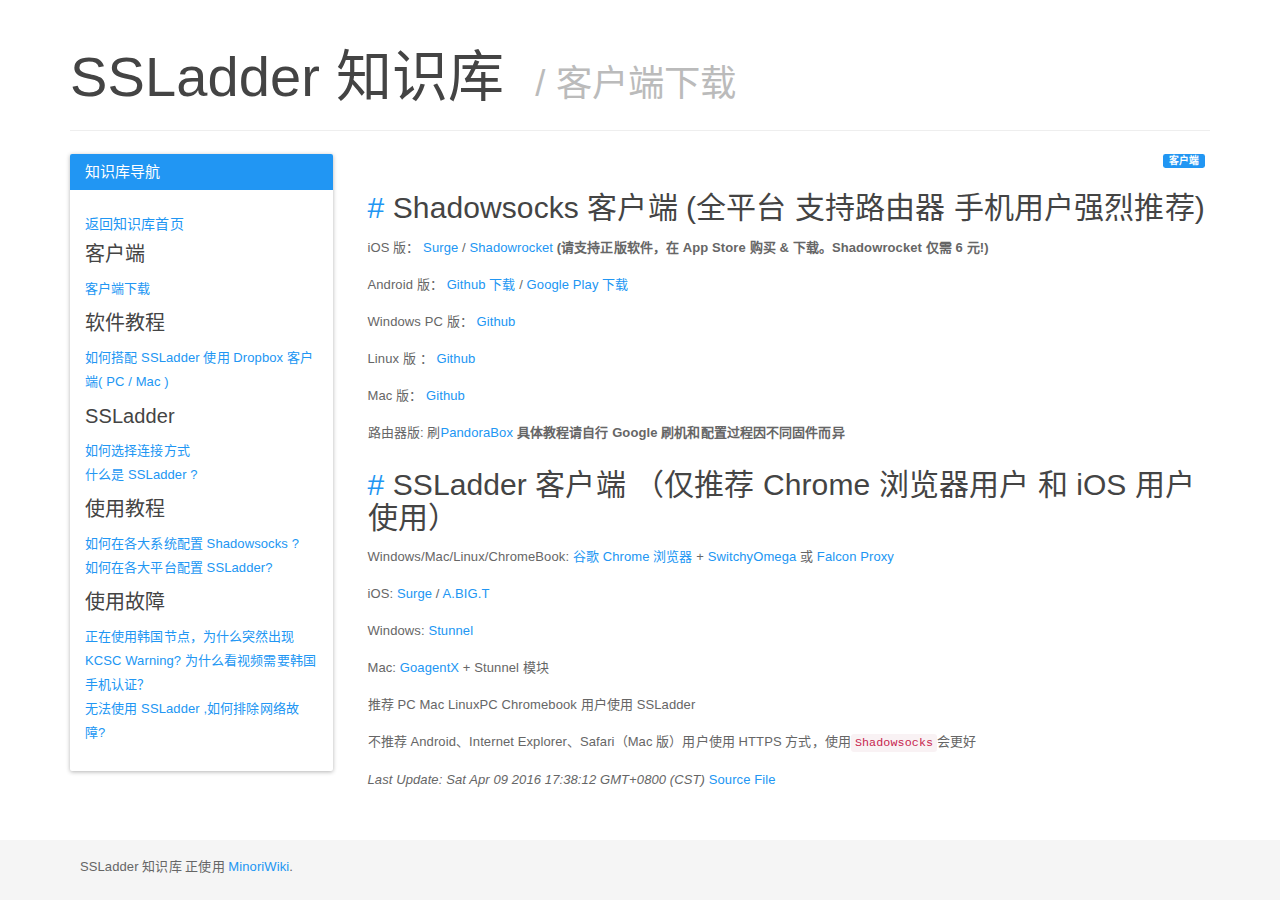
==== page/download/index.html @ 4f90092e "site update Fri Apr 15 2016 22:50:47 GMT+0800 (CST)" ====
<!DOCTYPE html>
<html lang="zh-CN">
<head>
    <meta charset="utf-8">
    <meta http-equiv="X-UA-Compatible" content="IE=edge">
    <meta name="viewport" content="width=device-width, initial-scale=1">
    <meta name="author" content="Frank">
    <meta name="description" content="SSLadder Knowledge Base">
    <title>
                客户端下载 - SSLadder 知识库            </title>
    <link href="/assets/bootstrap.min.css" rel="stylesheet"/>
    <link href="/assets/style.css" rel="stylesheet"/>
    <script src="/assets/highlight.min.js"></script>
    <base target="_blank">
</head>
<body>
<div class="container">
    <div class="page-header">
                <h1><a href="/" class="logo-text" target="_self">SSLadder 知识库</a>&nbsp;
                        <small>/ 客户端下载</small>
                    </h1>
            </div>
<div class="row">
<!-- two columns -->
<div class="col-lg-3 col-md-3">
<div class="panel panel-primary">
    <div class="panel-heading">
        <h3 class="panel-title">知识库导航</h3>
    </div>
    <div class="panel-body">
        <h6><a href="/" target="_self">返回知识库首页</a></h6>
                <h5>客户端</h5>
        <ul class="list-unstyled">
                        <li>
                <a href="/page/download/" target="_self">
                                        客户端下载                                    </a>
            </li>
                    </ul>
                <h5>软件教程</h5>
        <ul class="list-unstyled">
                        <li>
                <a href="/page/dropbox/" target="_self">
                                        如何搭配 SSLadder 使用 Dropbox 客户端( PC / Mac )                                    </a>
            </li>
                    </ul>
                <h5>SSLadder</h5>
        <ul class="list-unstyled">
                        <li>
                <a href="/page/how-to-choose/" target="_self">
                                        如何选择连接方式                                    </a>
            </li>
                        <li>
                <a href="/page/what-is-ssladder/" target="_self">
                                        什么是 SSLadder ?                                    </a>
            </li>
                    </ul>
                <h5>使用教程</h5>
        <ul class="list-unstyled">
                        <li>
                <a href="/page/how-to-use-ss/" target="_self">
                                        如何在各大系统配置 Shadowsocks ?                                    </a>
            </li>
                        <li>
                <a href="/page/how-to-use-ssladder/" target="_self">
                                        如何在各大平台配置 SSLadder?                                    </a>
            </li>
                    </ul>
                <h5>使用故障</h5>
        <ul class="list-unstyled">
                        <li>
                <a href="/page/korean-issue/" target="_self">
                                        正在使用韩国节点，为什么突然出现KCSC Warning? 为什么看视频需要韩国手机认证？                                    </a>
            </li>
                        <li>
                <a href="/page/troubleshooting/" target="_self">
                                        无法使用 SSLadder ,如何排除网络故障?                                    </a>
            </li>
                    </ul>
                    </div>
</div>
</div>
<div class="col-lg-9 col-md-9 col-sm-12">
<div class="index-content">
<div class="row">
<span class="label label-primary pull-right">客户端</span>
</div>
<div class="row">
<h2><a href="#Shadowsocks客户端_(全平台_支持路由器_手机用户强烈推荐)" name="Shadowsocks客户端_(全平台_支持路由器_手机用户强烈推荐)" target="_self" class="anchor"><span class="header-link">#</span></a>&nbsp;Shadowsocks 客户端 (全平台 支持路由器 手机用户强烈推荐)</h2>
<p>iOS 版： <a href="https://itunes.apple.com/cn/app/surge-web-developer-tool-proxy/id1040100637?ls=1&amp;mt=8">Surge</a>  / <a href="https://itunes.apple.com/cn/app/shadowrocket-for-shadowsocks/id932747118?mt=8">Shadowrocket</a> <strong>(请支持正版软件，在 App Store 购买 &amp; 下载。Shadowrocket 仅需 6 元!)</strong></p>
<p>Android 版： <a href="https://github.com/shadowsocks/shadowsocks-android/releases">Github 下载</a> / <a href="https://play.google.com/store/apps/details?id=com.github.shadowsocks">Google Play 下载</a></p>
<p>Windows PC 版： <a href="https://github.com/shadowsocks/shadowsocks-windows/releases">Github</a></p>
<p>Linux 版 ： <a href="https://github.com/shadowsocks/shadowsocks-qt5/wiki/%E5%AE%89%E8%A3%85%E6%8C%87%E5%8D%97">Github</a></p>
<p>Mac 版： <a href="https://github.com/shadowsocks/shadowsocks-iOS/releases/">Github</a></p>
<p>路由器版: 刷<a href="http://downloads.openwrt.org.cn/PandoraBox/">PandoraBox</a> <strong>具体教程请自行 Google 刷机和配置过程因不同固件而异</strong></p>
<h2><a href="#SSLadder客户端_（仅推荐_Chrome浏览器用户_和_iOS_用户使用）" name="SSLadder客户端_（仅推荐_Chrome浏览器用户_和_iOS_用户使用）" target="_self" class="anchor"><span class="header-link">#</span></a>&nbsp;SSLadder 客户端 （仅推荐 Chrome 浏览器用户 和 iOS 用户使用）</h2>
<p>Windows/Mac/Linux/ChromeBook: <a href="https://api.shuax.com/tools/getchrome">谷歌 Chrome 浏览器</a> + <a href="https://github.com/FelisCatus/SwitchyOmega/releases">SwitchyOmega</a> 或 <a href="https://chrome.google.com/webstore/detail/falcon-proxy/gchhimlnjdafdlkojbffdkogjhhkdepf?hl=zh-CN">Falcon Proxy</a></p>
<p>iOS: <a href="https://itunes.apple.com/cn/app/surge-web-developer-tool-proxy/id1040100637?ls=1&amp;mt=8">Surge</a>  / <a href="https://itunes.apple.com/cn/app/shadowrocket-for-shadowsocks/id932747118?mt=8">A.BIG.T</a></p>
<p>Windows: <a href="https://www.stunnel.org/downloads.html">Stunnel</a></p>
<p>Mac: <a href="https://github.com/chenowen/GoAgentX-1">GoagentX</a> + Stunnel 模块</p>
<p>推荐 PC Mac LinuxPC Chromebook 用户使用 SSLadder</p>
<p>不推荐 Android、Internet Explorer、Safari（Mac 版）用户使用 HTTPS 方式，使用<code>Shadowsocks</code>会更好</p>
<p><em>Last Update: Sat Apr 09 2016 17:38:12 GMT+0800 (CST)</em>  <a href="/raw/download.md">Source File</a></p>
</div>
<div class="row">
<div id="disqus_thread"></div>
<script type="text/javascript">
    /* * * CONFIGURATION VARIABLES * * */
    var disqus_shortname = 'ssladderwiki';

    /* * * DON'T EDIT BELOW THIS LINE * * */
    (function() {
        var dsq = document.createElement('script'); dsq.type = 'text/javascript'; dsq.async = true;
        dsq.src = '//' + disqus_shortname + '.disqus.com/embed.js';
        (document.getElementsByTagName('head')[0] || document.getElementsByTagName('body')[0]).appendChild(dsq);
    })();
</script>
<noscript>Please enable JavaScript to view the <a href="https://disqus.com/?ref_noscript" rel="nofollow">comments powered by Disqus.</a></noscript>
</div>
</div>
</div>
</div>
</div>
<div class="footer">
    <div class="footer-text">
        <p>
            SSLadder 知识库 正使用 <a href="https://github.com/phoenixlzx/MinoriWiki" target="_blank">MinoriWiki</a>.
        </p>
    </div>
</div>
<script>hljs.initHighlightingOnLoad();</script>
</body>
</html>
---- assets/style.css ----
html {
    position: relative;
    min-height: 100%;
}

body {
    /* Margin bottom by footer height */
    margin-bottom: 60px;
}

img {
    max-width: 90%;
    max-height: 40em;
}

.row > h1 {
    font-size: 36px;
    border-bottom: 1px solid #eee;
}

.row > h2 {
    font-size: 30px;
}

.row > h3 {
    font-size: 26px;
}

.row > h4 {
    font-size: 22px;
}

.row > h5 {
    font-size: 18px;
}

.row > h6 {
    font-size: 16px;
}

a.anchor {
    display: inline-block;
}

a.anchor:link {
    text-decoration: none;
}

a.anchor:hover {
    text-decoration: none;
}

a.anchor:visited {
    text-decoration: none;
}

a.anchor:active {
    text-decoration: none;
}

.index-content {
    margin: 0 20px;
}

.footer {
    position: absolute;
    bottom: 0;
    width: 100%;
    /* Set the fixed height of the footer here */
    height: 60px;
    background-color: #f5f5f5;
}

.footer-text {
    margin: 15px 80px;
}

.logo-text {
    color: inherit;
    text-decoration: none;
}
.logo-text:link {
    color: inherit;
    text-decoration: none;
}
.logo-text:visited {
    color: inherit;
    text-decoration: none;
}
.logo-text:hover {
    color: inherit;
    text-decoration: none;
}
.logo-text:active {
    color: inherit;
    text-decoration: none;
}

/* highlight.js tomorrow theme */
.hljs-comment{color:#8e908c}.hljs-variable,.hljs-attribute,.hljs-tag,.hljs-regexp,.ruby .hljs-constant,.xml .hljs-tag .hljs-title,.xml .hljs-pi,.xml .hljs-doctype,.html .hljs-doctype,.css .hljs-id,.css .hljs-class,.css .hljs-pseudo{color:#c82829}.hljs-number,.hljs-preprocessor,.hljs-pragma,.hljs-built_in,.hljs-literal,.hljs-params,.hljs-constant{color:#f5871f}.ruby .hljs-class .hljs-title,.css .hljs-rule .hljs-attribute{color:#eab700}.hljs-string,.hljs-value,.hljs-inheritance,.hljs-header,.hljs-name,.ruby .hljs-symbol,.xml .hljs-cdata{color:#718c00}.hljs-title,.css .hljs-hexcolor{color:#3e999f}.hljs-function,.python .hljs-decorator,.python .hljs-title,.ruby .hljs-function .hljs-title,.ruby .hljs-title .hljs-keyword,.perl .hljs-sub,.javascript .hljs-title,.coffeescript .hljs-title{color:#4271ae}.hljs-keyword,.javascript .hljs-function{color:#8959a8}.hljs{display:block;overflow-x:auto;background:#f5f5f5;color:#4d4d4c;padding:0.5em;-webkit-text-size-adjust:none}.coffeescript .javascript,.javascript .xml,.tex .hljs-formula,.xml .javascript,.xml .vbscript,.xml .css,.xml .hljs-cdata{opacity:0.5}
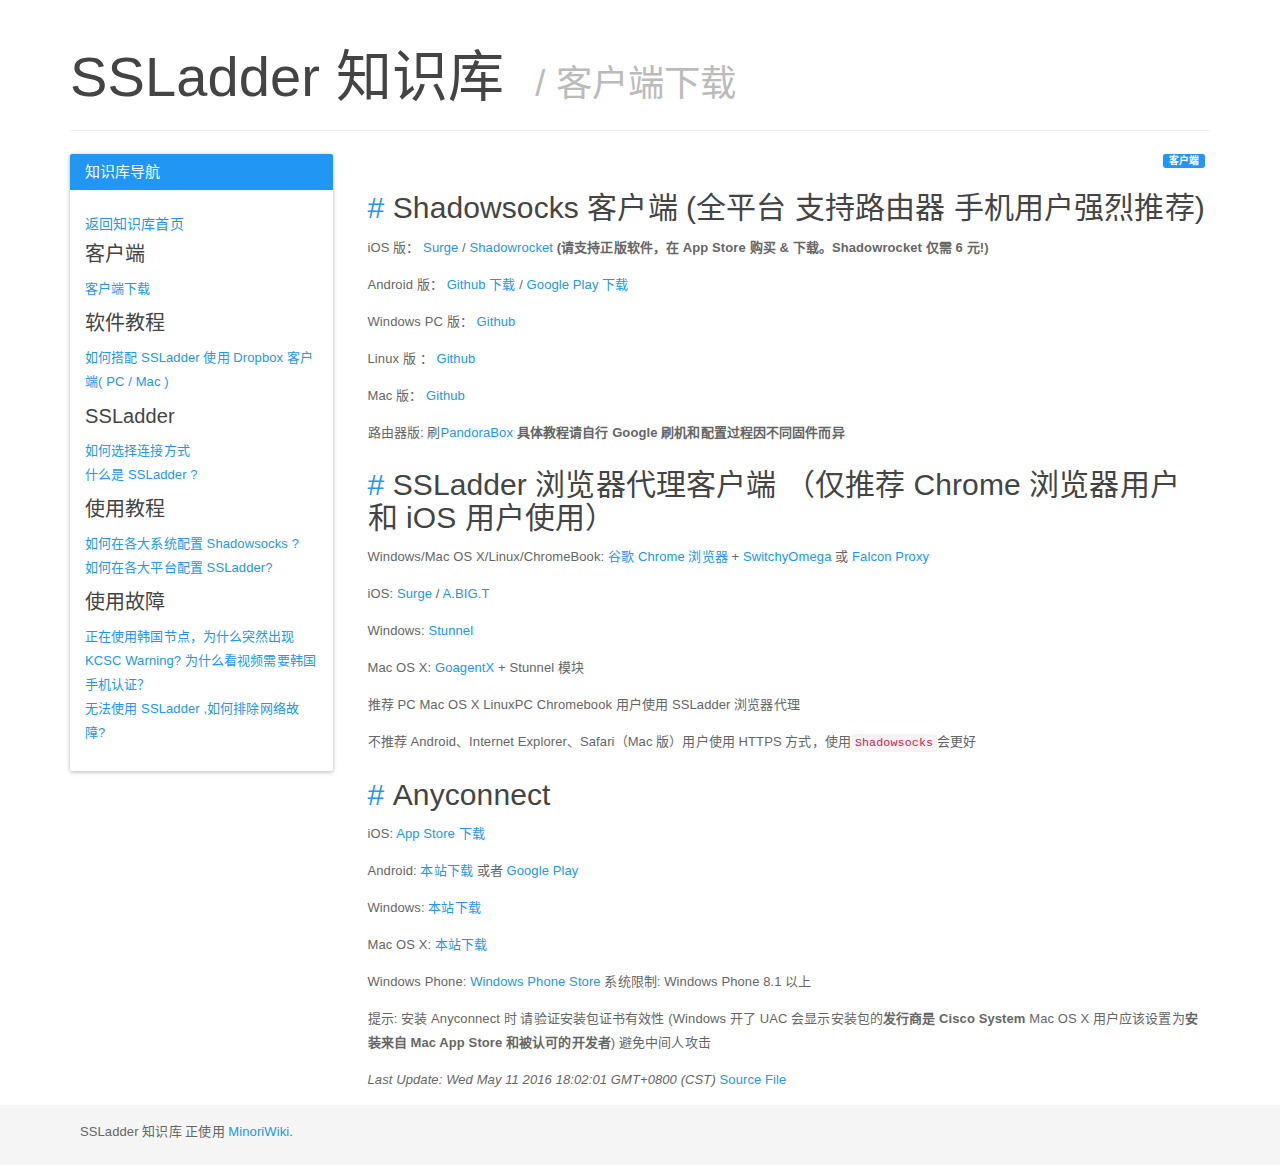
==== commit 5e1b1f65: "site update Wed May 11 2016 18:02:33 GMT+0800 (CST)" ====
--- a/page/download/index.html
+++ b/page/download/index.html
@@ -86,20 +86,27 @@
 </div>
 <div class="row">
 <h2><a href="#Shadowsocks客户端_(全平台_支持路由器_手机用户强烈推荐)" name="Shadowsocks客户端_(全平台_支持路由器_手机用户强烈推荐)" target="_self" class="anchor"><span class="header-link">#</span></a>&nbsp;Shadowsocks 客户端 (全平台 支持路由器 手机用户强烈推荐)</h2>
-<p>iOS 版： <a href="https://itunes.apple.com/cn/app/surge-web-developer-tool-proxy/id1040100637?ls=1&amp;mt=8">Surge</a>  / <a href="https://itunes.apple.com/cn/app/shadowrocket-for-shadowsocks/id932747118?mt=8">Shadowrocket</a> <strong>(请支持正版软件，在 App Store 购买 &amp; 下载。Shadowrocket 仅需 6 元!)</strong></p>
+<p>iOS 版： <a href="https://itunes.apple.com/cn/app/surge-web-developer-tool-proxy/id1040100637?ls=1&amp;amp;mt=8">Surge</a>  / <a href="https://itunes.apple.com/cn/app/shadowrocket-for-shadowsocks/id932747118?mt=8">Shadowrocket</a> <strong>(请支持正版软件，在 App Store 购买 &amp; 下载。Shadowrocket 仅需 6 元!)</strong></p>
 <p>Android 版： <a href="https://github.com/shadowsocks/shadowsocks-android/releases">Github 下载</a> / <a href="https://play.google.com/store/apps/details?id=com.github.shadowsocks">Google Play 下载</a></p>
 <p>Windows PC 版： <a href="https://github.com/shadowsocks/shadowsocks-windows/releases">Github</a></p>
 <p>Linux 版 ： <a href="https://github.com/shadowsocks/shadowsocks-qt5/wiki/%E5%AE%89%E8%A3%85%E6%8C%87%E5%8D%97">Github</a></p>
 <p>Mac 版： <a href="https://github.com/shadowsocks/shadowsocks-iOS/releases/">Github</a></p>
 <p>路由器版: 刷<a href="http://downloads.openwrt.org.cn/PandoraBox/">PandoraBox</a> <strong>具体教程请自行 Google 刷机和配置过程因不同固件而异</strong></p>
-<h2><a href="#SSLadder客户端_（仅推荐_Chrome浏览器用户_和_iOS_用户使用）" name="SSLadder客户端_（仅推荐_Chrome浏览器用户_和_iOS_用户使用）" target="_self" class="anchor"><span class="header-link">#</span></a>&nbsp;SSLadder 客户端 （仅推荐 Chrome 浏览器用户 和 iOS 用户使用）</h2>
-<p>Windows/Mac/Linux/ChromeBook: <a href="https://api.shuax.com/tools/getchrome">谷歌 Chrome 浏览器</a> + <a href="https://github.com/FelisCatus/SwitchyOmega/releases">SwitchyOmega</a> 或 <a href="https://chrome.google.com/webstore/detail/falcon-proxy/gchhimlnjdafdlkojbffdkogjhhkdepf?hl=zh-CN">Falcon Proxy</a></p>
-<p>iOS: <a href="https://itunes.apple.com/cn/app/surge-web-developer-tool-proxy/id1040100637?ls=1&amp;mt=8">Surge</a>  / <a href="https://itunes.apple.com/cn/app/shadowrocket-for-shadowsocks/id932747118?mt=8">A.BIG.T</a></p>
+<h2><a href="#SSLadder_浏览器代理客户端_（仅推荐_Chrome浏览器用户_和_iOS_用户使用）" name="SSLadder_浏览器代理客户端_（仅推荐_Chrome浏览器用户_和_iOS_用户使用）" target="_self" class="anchor"><span class="header-link">#</span></a>&nbsp;SSLadder 浏览器代理客户端 （仅推荐 Chrome 浏览器用户 和 iOS 用户使用）</h2>
+<p>Windows/Mac OS X/Linux/ChromeBook: <a href="https://api.shuax.com/tools/getchrome">谷歌 Chrome 浏览器</a> + <a href="https://github.com/FelisCatus/SwitchyOmega/releases">SwitchyOmega</a> 或 <a href="https://chrome.google.com/webstore/detail/falcon-proxy/gchhimlnjdafdlkojbffdkogjhhkdepf?hl=zh-CN">Falcon Proxy</a></p>
+<p>iOS: <a href="https://itunes.apple.com/cn/app/surge-web-developer-tool-proxy/id1040100637?ls=1&amp;amp;mt=8">Surge</a>  / <a href="https://itunes.apple.com/cn/app/shadowrocket-for-shadowsocks/id932747118?mt=8">A.BIG.T</a></p>
 <p>Windows: <a href="https://www.stunnel.org/downloads.html">Stunnel</a></p>
-<p>Mac: <a href="https://github.com/chenowen/GoAgentX-1">GoagentX</a> + Stunnel 模块</p>
-<p>推荐 PC Mac LinuxPC Chromebook 用户使用 SSLadder</p>
+<p>Mac OS X: <a href="https://github.com/chenowen/GoAgentX-1">GoagentX</a> + Stunnel 模块</p>
+<p>推荐 PC Mac OS X LinuxPC Chromebook 用户使用 SSLadder 浏览器代理</p>
 <p>不推荐 Android、Internet Explorer、Safari（Mac 版）用户使用 HTTPS 方式，使用<code>Shadowsocks</code>会更好</p>
-<p><em>Last Update: Sat Apr 09 2016 17:38:12 GMT+0800 (CST)</em>  <a href="/raw/download.md">Source File</a></p>
+<h2><a href="#Anyconnect" name="Anyconnect" target="_self" class="anchor"><span class="header-link">#</span></a>&nbsp;Anyconnect</h2>
+<p>iOS: <a href="https://itunes.apple.com/cn/app/cisco-anyconnect/id392790924?mt=8">App Store 下载</a></p>
+<p>Android: <a href="/assets/ac-android.apk">本站下载</a> 或者 <a href="https://play.google.com/store/apps/details?id=com.cisco.anyconnect.vpn.android.avf&amp;hl=en">Google Play</a></p>
+<p>Windows: <a href="/assets/ac-win.msi">本站下载</a></p>
+<p>Mac OS X: <a href="/assets/ac-osx.dmg">本站下载</a></p>
+<p>Windows Phone: <a href="https://www.microsoft.com/zh-cn/store/apps/anyconnect/9wzdncrdj8lh">Windows Phone Store</a> 系统限制: Windows Phone 8.1 以上</p>
+<p>提示: 安装 Anyconnect 时 请验证安装包证书有效性 (Windows 开了 UAC 会显示安装包的<strong>发行商是 Cisco System</strong> Mac OS X 用户应该设置为<strong>安装来自 Mac App Store 和被认可的开发者</strong>) 避免中间人攻击</p>
+<p><em>Last Update: Wed May 11 2016 18:02:01 GMT+0800 (CST)</em>  <a href="/raw/download.md">Source File</a></p>
 </div>
 <div class="row">
 <div id="disqus_thread"></div>
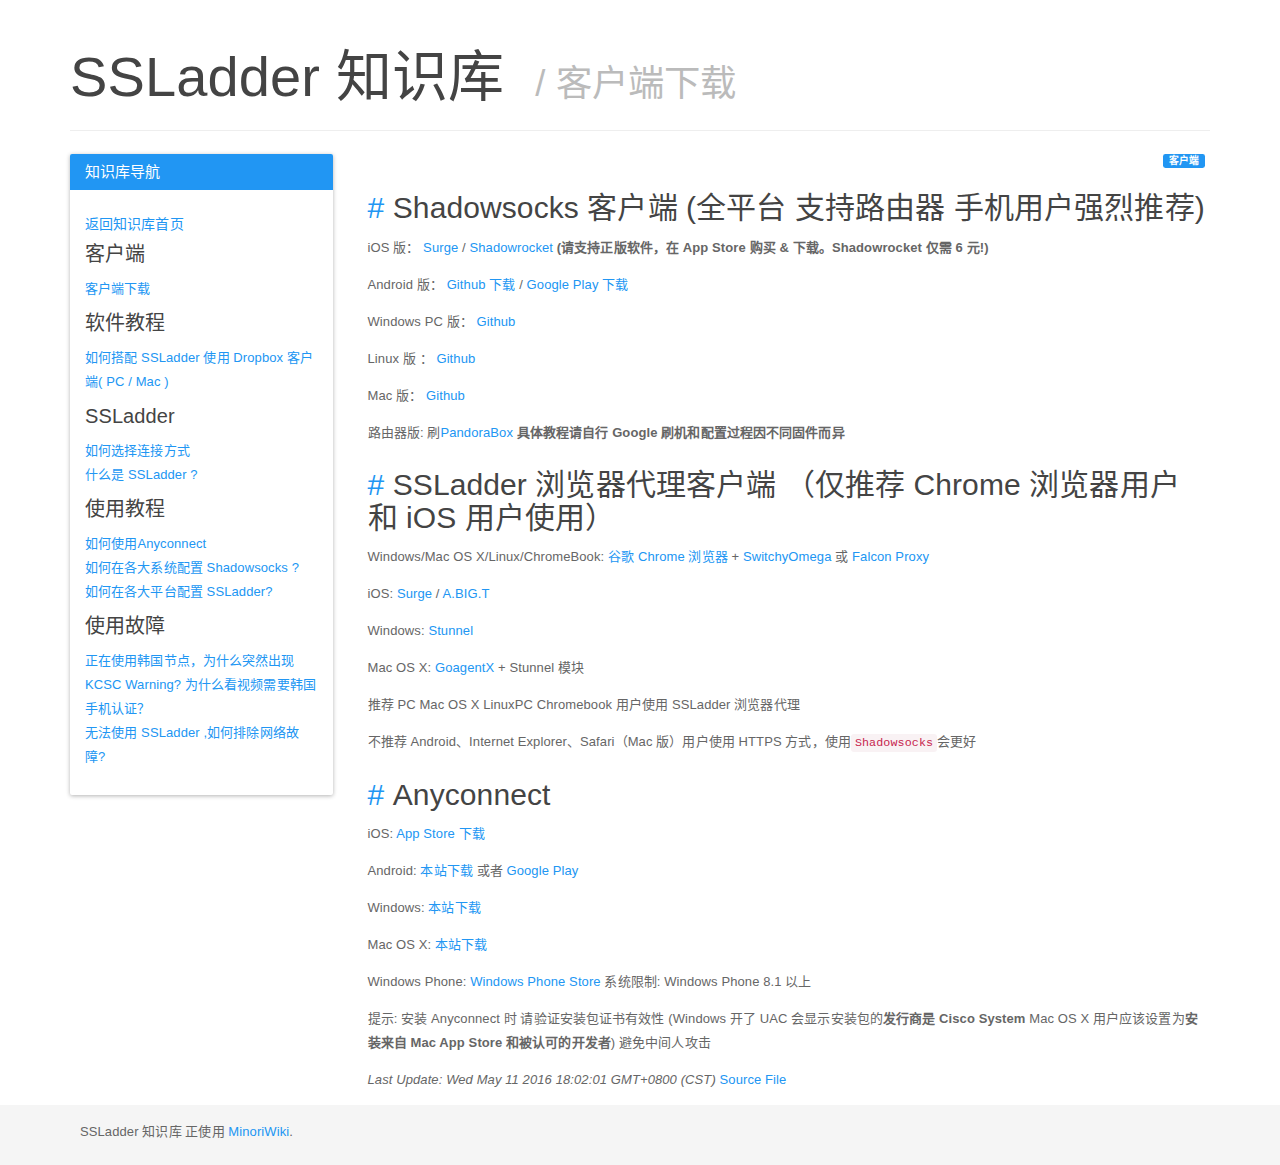
==== commit 8839a221: "site update Thu May 12 2016 14:07:48 GMT+0800 (CST)" ====
--- a/page/download/index.html
+++ b/page/download/index.html
@@ -56,6 +56,10 @@
                     </ul>
                 <h5>使用教程</h5>
         <ul class="list-unstyled">
+                        <li>
+                <a href="/page/how-to-use-ac/" target="_self">
+                                        如何使用Anyconnect                                    </a>
+            </li>
                         <li>
                 <a href="/page/how-to-use-ss/" target="_self">
                                         如何在各大系统配置 Shadowsocks ?                                    </a>
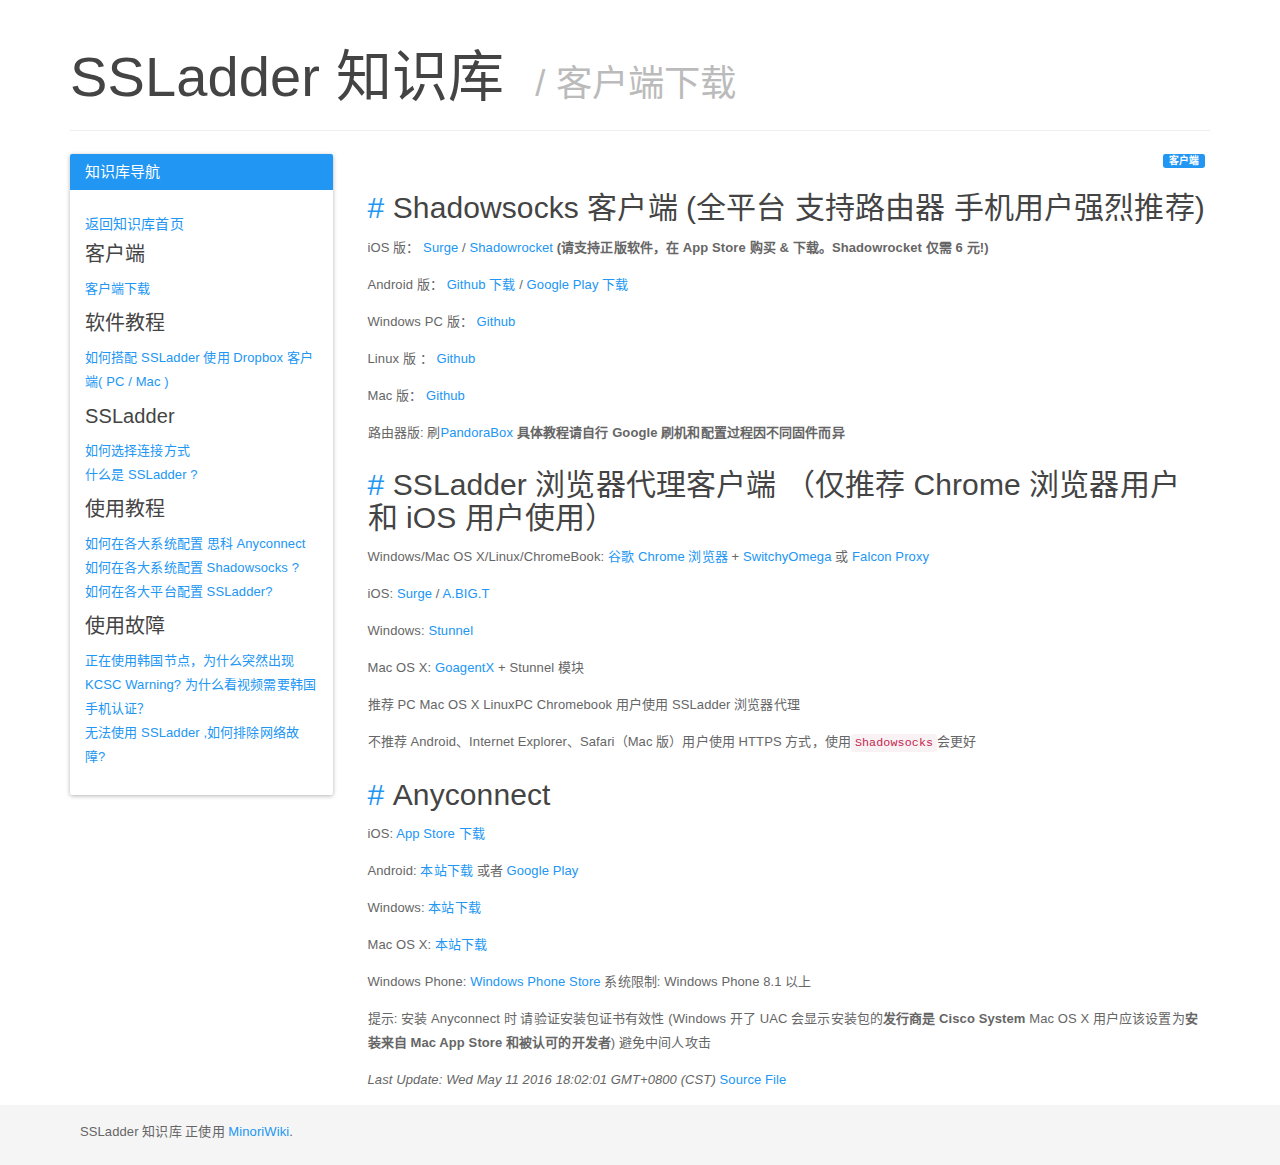
==== commit d6fe0956: "site update Thu May 12 2016 14:10:33 GMT+0800 (CST)" ====
--- a/page/download/index.html
+++ b/page/download/index.html
@@ -58,7 +58,7 @@
         <ul class="list-unstyled">
                         <li>
                 <a href="/page/how-to-use-ac/" target="_self">
-                                        如何使用Anyconnect                                    </a>
+                                        如何在各大系统配置 思科 Anyconnect                                    </a>
             </li>
                         <li>
                 <a href="/page/how-to-use-ss/" target="_self">
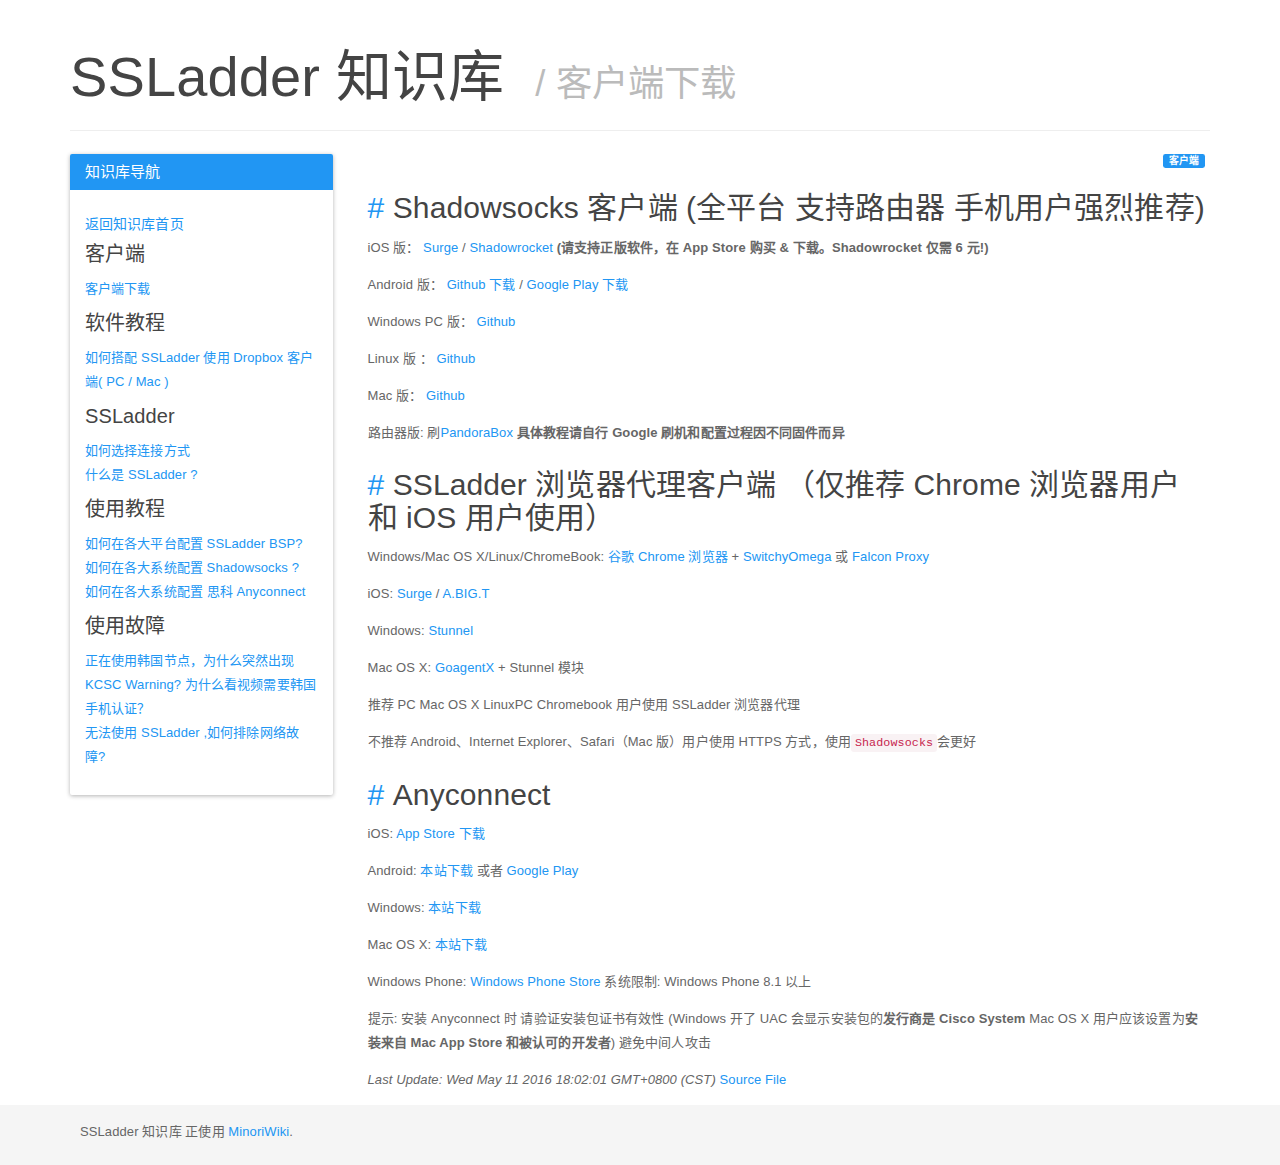
==== commit 5576b050: "site update Thu May 12 2016 18:10:01 GMT+0800 (CST)" ====
--- a/page/download/index.html
+++ b/page/download/index.html
@@ -57,16 +57,16 @@
                 <h5>使用教程</h5>
         <ul class="list-unstyled">
                         <li>
-                <a href="/page/how-to-use-ac/" target="_self">
-                                        如何在各大系统配置 思科 Anyconnect                                    </a>
+                <a href="/page/how-to-use-bsp/" target="_self">
+                                        如何在各大平台配置 SSLadder BSP?                                    </a>
             </li>
                         <li>
                 <a href="/page/how-to-use-ss/" target="_self">
                                         如何在各大系统配置 Shadowsocks ?                                    </a>
             </li>
                         <li>
-                <a href="/page/how-to-use-ssladder/" target="_self">
-                                        如何在各大平台配置 SSLadder?                                    </a>
+                <a href="/page/how-to-use-z-ac/" target="_self">
+                                        如何在各大系统配置 思科 Anyconnect                                    </a>
             </li>
                     </ul>
                 <h5>使用故障</h5>
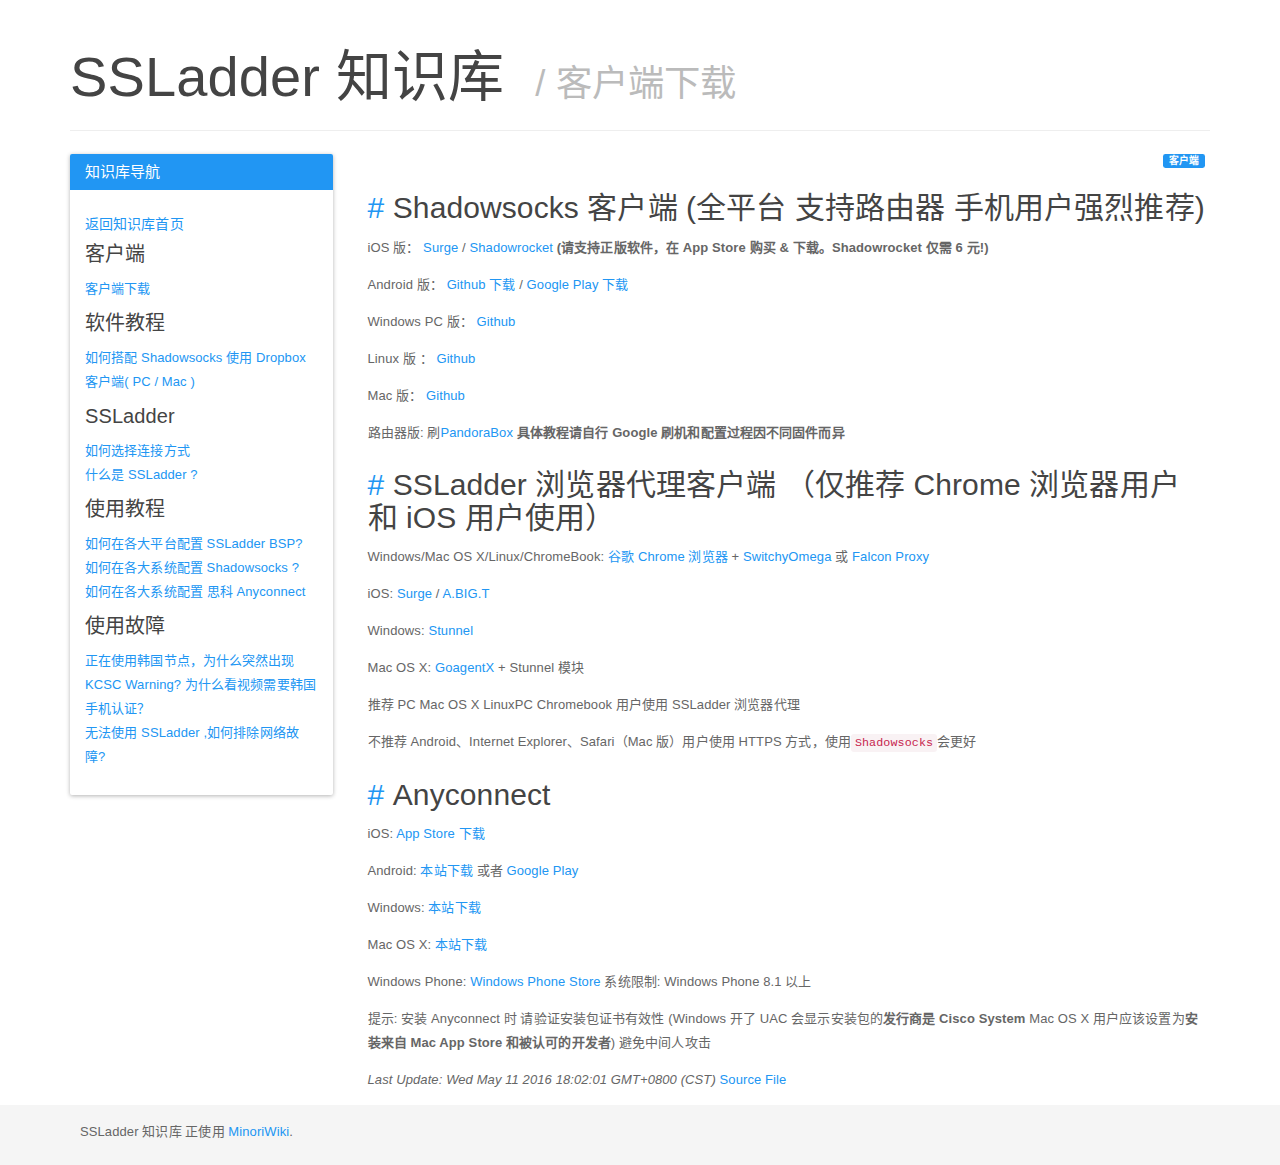
==== commit ecadd4ed: "site update Thu May 12 2016 18:10:55 GMT+0800 (CST)" ====
--- a/page/download/index.html
+++ b/page/download/index.html
@@ -40,7 +40,7 @@
         <ul class="list-unstyled">
                         <li>
                 <a href="/page/dropbox/" target="_self">
-                                        如何搭配 SSLadder 使用 Dropbox 客户端( PC / Mac )                                    </a>
+                                        如何搭配 Shadowsocks 使用 Dropbox 客户端( PC / Mac )                                    </a>
             </li>
                     </ul>
                 <h5>SSLadder</h5>
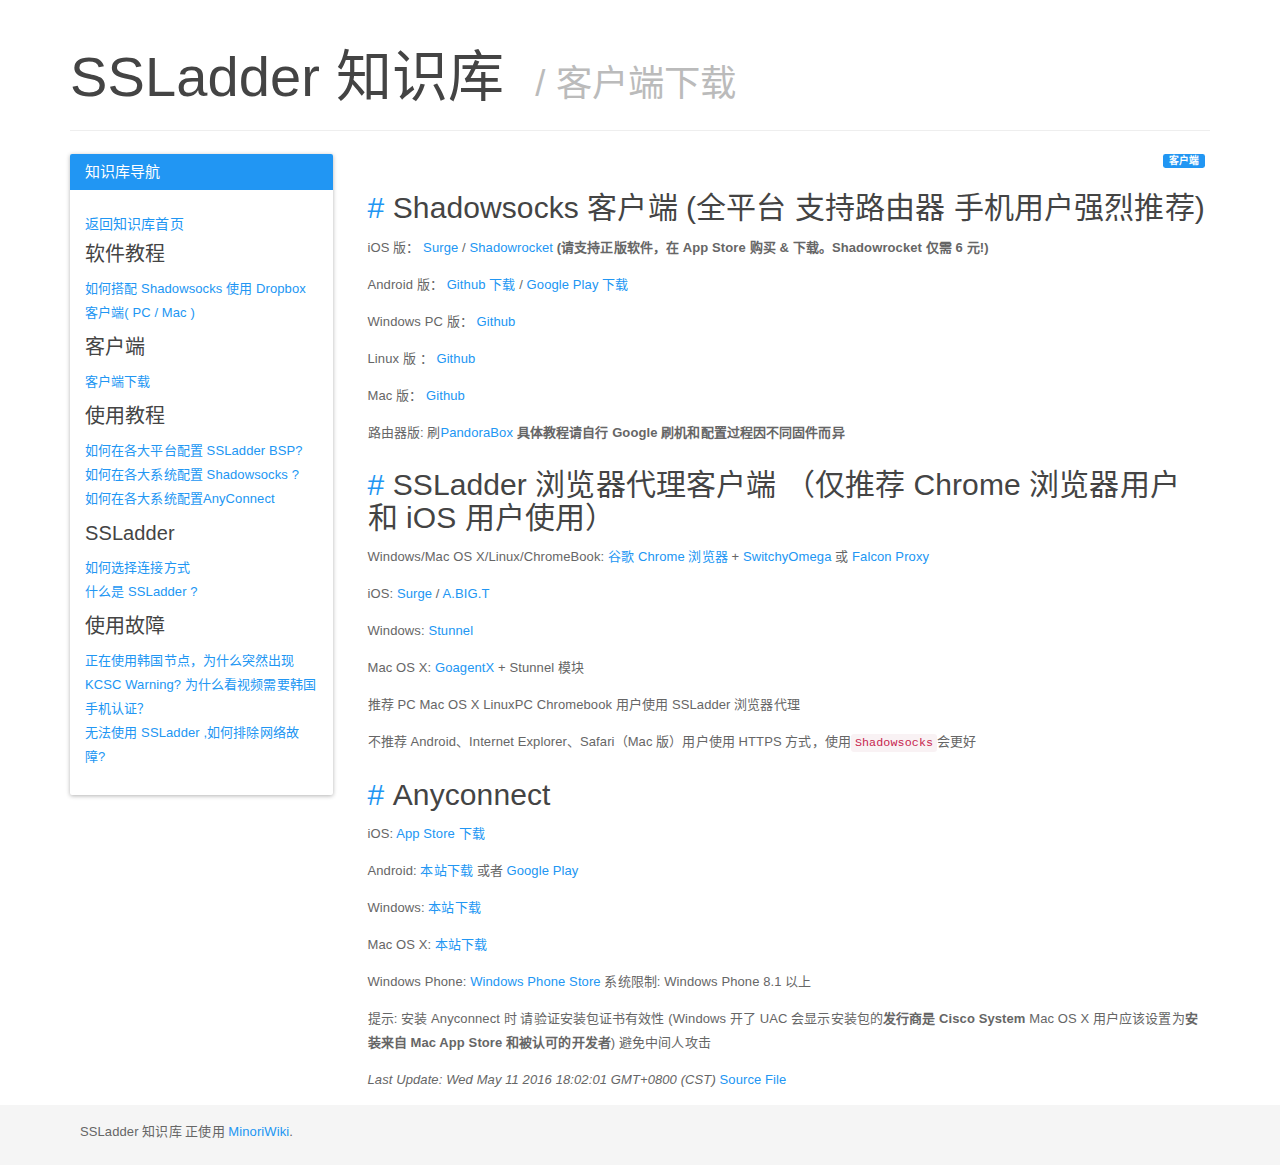
==== commit a3eee8d5: "site update Thu May 12 2016 23:08:36 GMT+0800 (CST)" ====
--- a/page/download/index.html
+++ b/page/download/index.html
@@ -29,13 +29,6 @@
     </div>
     <div class="panel-body">
         <h6><a href="/" target="_self">返回知识库首页</a></h6>
-                <h5>客户端</h5>
-        <ul class="list-unstyled">
-                        <li>
-                <a href="/page/download/" target="_self">
-                                        客户端下载                                    </a>
-            </li>
-                    </ul>
                 <h5>软件教程</h5>
         <ul class="list-unstyled">
                         <li>
@@ -43,15 +36,11 @@
                                         如何搭配 Shadowsocks 使用 Dropbox 客户端( PC / Mac )                                    </a>
             </li>
                     </ul>
-                <h5>SSLadder</h5>
+                <h5>客户端</h5>
         <ul class="list-unstyled">
                         <li>
-                <a href="/page/how-to-choose/" target="_self">
-                                        如何选择连接方式                                    </a>
-            </li>
-                        <li>
-                <a href="/page/what-is-ssladder/" target="_self">
-                                        什么是 SSLadder ?                                    </a>
+                <a href="/page/download/" target="_self">
+                                        客户端下载                                    </a>
             </li>
                     </ul>
                 <h5>使用教程</h5>
@@ -66,7 +55,18 @@
             </li>
                         <li>
                 <a href="/page/how-to-use-z-ac/" target="_self">
-                                        如何在各大系统配置 思科 Anyconnect                                    </a>
+                                        如何在各大系统配置AnyConnect                                    </a>
+            </li>
+                    </ul>
+                <h5>SSLadder</h5>
+        <ul class="list-unstyled">
+                        <li>
+                <a href="/page/how-to-choose/" target="_self">
+                                        如何选择连接方式                                    </a>
+            </li>
+                        <li>
+                <a href="/page/what-is-ssladder/" target="_self">
+                                        什么是 SSLadder ?                                    </a>
             </li>
                     </ul>
                 <h5>使用故障</h5>
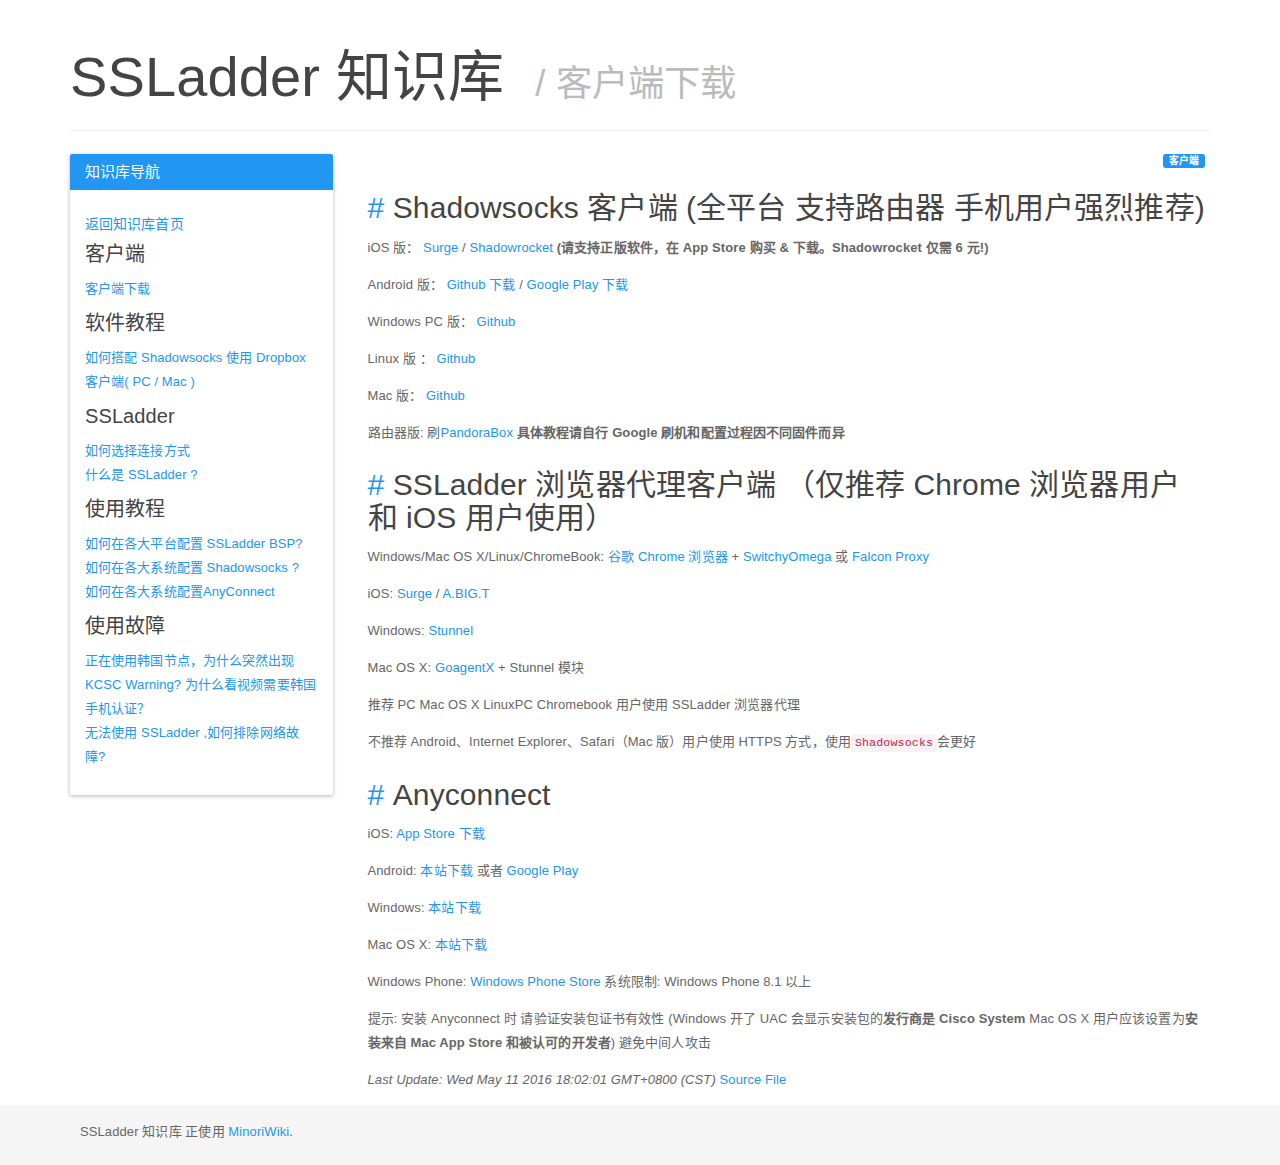
==== commit c0ec0006: "site update Thu May 12 2016 23:12:42 GMT+0800 (CST)" ====
--- a/page/download/index.html
+++ b/page/download/index.html
@@ -29,6 +29,13 @@
     </div>
     <div class="panel-body">
         <h6><a href="/" target="_self">返回知识库首页</a></h6>
+                <h5>客户端</h5>
+        <ul class="list-unstyled">
+                        <li>
+                <a href="/page/download/" target="_self">
+                                        客户端下载                                    </a>
+            </li>
+                    </ul>
                 <h5>软件教程</h5>
         <ul class="list-unstyled">
                         <li>
@@ -36,11 +43,15 @@
                                         如何搭配 Shadowsocks 使用 Dropbox 客户端( PC / Mac )                                    </a>
             </li>
                     </ul>
-                <h5>客户端</h5>
+                <h5>SSLadder</h5>
         <ul class="list-unstyled">
                         <li>
-                <a href="/page/download/" target="_self">
-                                        客户端下载                                    </a>
+                <a href="/page/how-to-choose/" target="_self">
+                                        如何选择连接方式                                    </a>
+            </li>
+                        <li>
+                <a href="/page/what-is-ssladder/" target="_self">
+                                        什么是 SSLadder ?                                    </a>
             </li>
                     </ul>
                 <h5>使用教程</h5>
@@ -56,17 +67,6 @@
                         <li>
                 <a href="/page/how-to-use-z-ac/" target="_self">
                                         如何在各大系统配置AnyConnect                                    </a>
-            </li>
-                    </ul>
-                <h5>SSLadder</h5>
-        <ul class="list-unstyled">
-                        <li>
-                <a href="/page/how-to-choose/" target="_self">
-                                        如何选择连接方式                                    </a>
-            </li>
-                        <li>
-                <a href="/page/what-is-ssladder/" target="_self">
-                                        什么是 SSLadder ?                                    </a>
             </li>
                     </ul>
                 <h5>使用故障</h5>
